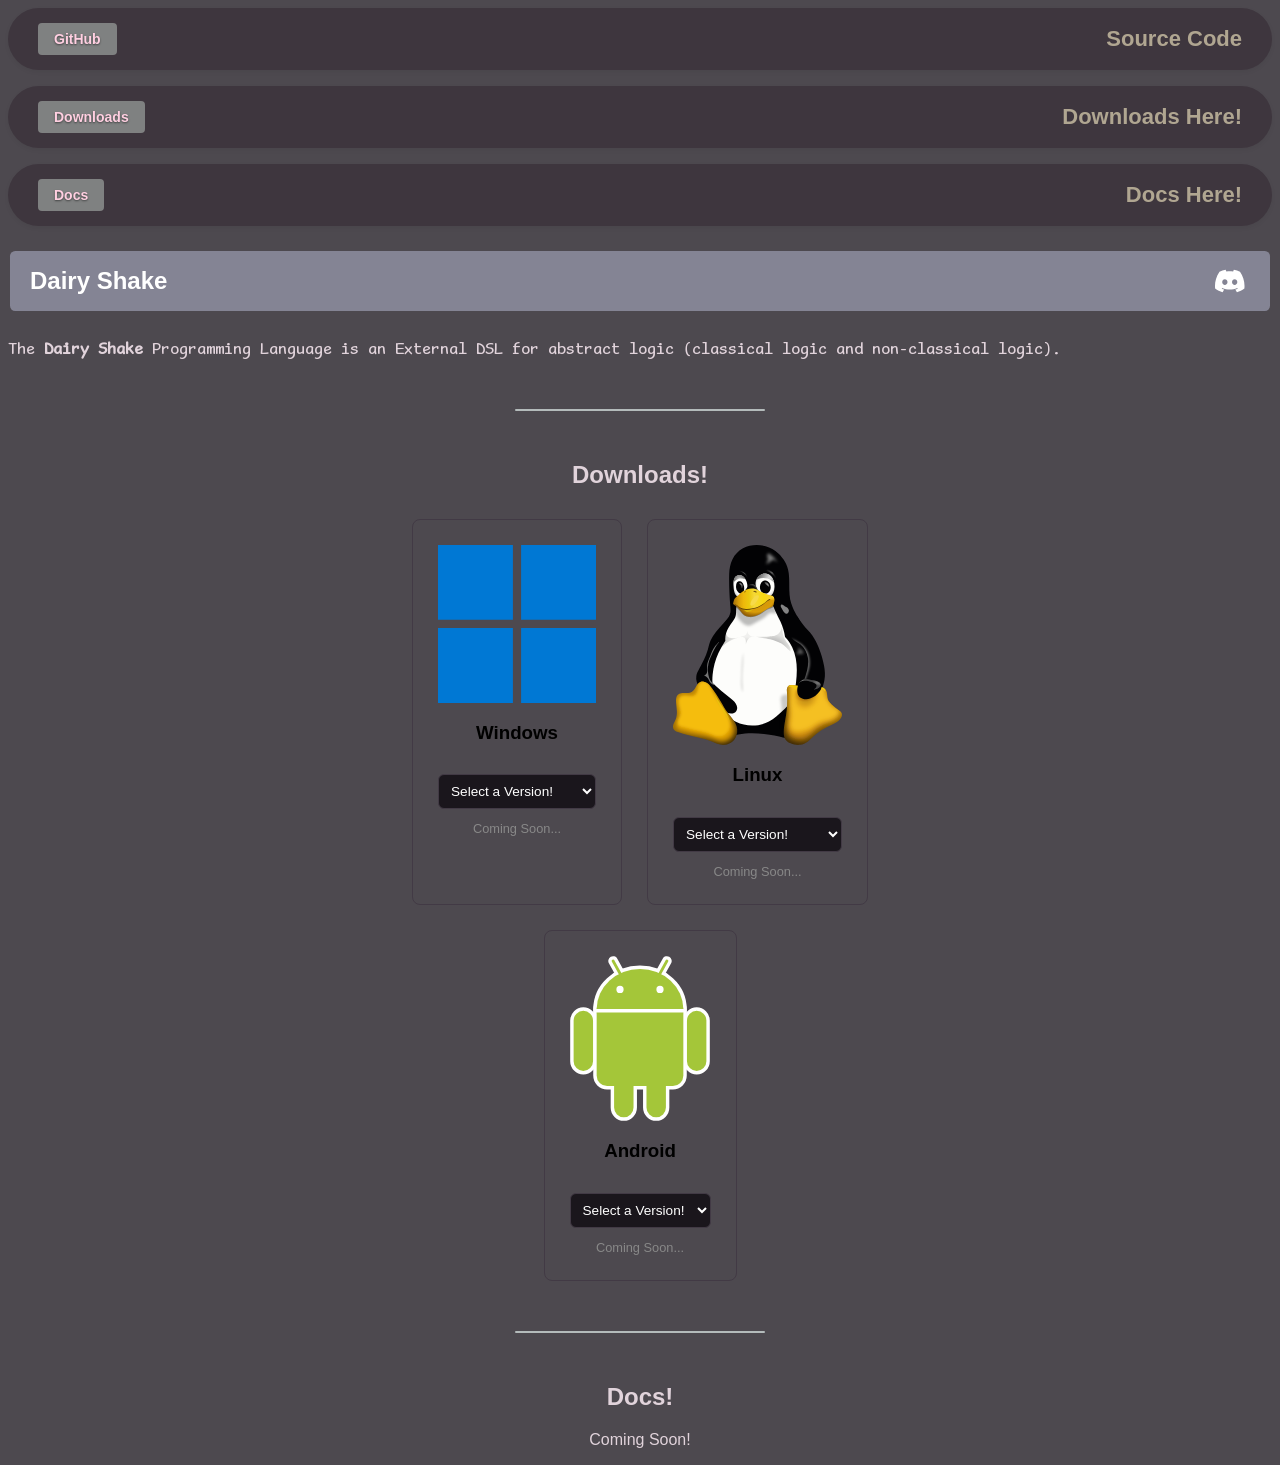
==== Site/index.html @ 6015dd04 "Add Site Foulder" ====
<!DOCTYPE html>
<html dir="ltr" lang="en" class lazy-loaded="true">
	<head>
		<link rel="stylesheet" href="index.css">
		<meta charset="UTF-8">
		<meta name="viewport" content="width=device-width, initial-scale=1.0">
		<title>Dairy Shake</title>
	</head>
	<body style="background: rgb(77, 73, 79);">
		<main>
			<header class="header-site">
				<nav class="menu-button">
					<a href="https://github.com/flyhiawa/Dairy-Shake" target="_blank" class="button-nav">GitHub</a>
				</nav>
				<div class="text-button">Source Code</div>
			</header>
			<header class="header-site">
				<nav class="menu-button">
					<a href="#downloads" class="button-nav">Downloads</a>
				</nav>
				<div class="text-button">Downloads Here!</div>
			</header>
			<header class="header-site">
				<nav class="menu-button">
					<a href="#docs" class="button-nav">Docs</a>
				</nav>
				<div class="text-button">Docs Here!</div>
			</header>
			<section class="name">
				<h1 translate="no">Dairy Shake</h1>

				<div class="social-icons">
					<a href="https://discord.gg/3Gqt7hwz9w" target="_blank" rel="noopener noreferrer" class="icon-square" title="Discord">
						<img src="img/discord.svg" alt="Discord">
					</a>
				</div>
			</section>
			<section class="section-site">
				<p class="description">The <b>Dairy Shake</b> Programming Language is an External DSL for abstract logic (classical logic and non-classical logic).</h2>
			</section>
			<hr>
			<section class="section-site">
				<section id="downloads">
					<h2 style="text-align: center; font-family: sans-serif; color: rgb(225, 211, 219);">Downloads!</h2>
					<div class="platforms">
						<div class="line-top">
							<div class="card-platform">
								<img src="img/windows.svg" alt="Windows" class="icon-platform">
								<h3>Windows</h3>
								<select class="menu-download" name="windows-version">
									<option value="" disabled selected>Select a Version!</option>
									<option value="win-x64">Windows x64 (.exe)</option>
								</select>
								<span class="status-badge">Coming Soon...</span>
							</div>
							<div class="card-platform">
								<img src="img/tux.svg" alt="Linux" class="icon-platform">
								<h3>Linux</h3>
								<select class="menu-download" name="linux-version">
									<option value="" disabled selected>Select a Version!</option>
									<option value="linux-x64">Linux x86_64 (.tar.gz)</option>
								</select>
								<span class="status-badge">Coming Soon...</span>
							</div>
						</div>
						<div class="line-bottom">
							<div class="card-platform">
								<img src="img/android.svg" alt="Android" class="icon-platform">
								<h3>Android</h3>
								<select class="menu-download" name="android-version">
									<option value="" disabled selected>Select a Version!</option>
									<option value="android-arm64">Android ARM64</option>
									<option value="android-armv7">Android ARMv7</option>
									<option value="android-x86_64">Android x86_64</option>
								</select>
								<span class="status-badge">Coming Soon...</span>
							</div>
						</div>
					</div>
				</section>
			</section>
			<hr>
			<section class="section-site">
				<section id="docs">
					<h2 style="text-align: center; font-family: sans-serif; color: rgb(225, 211, 219);">Docs!</h2>
					<p style="font-family: sans-serif; color: rgb(225, 211, 219); text-align: center;">
						Coming Soon!
					</p>
				</section>
			</section>
		</main>
	</body>
</html>
---- Site/index.css ----
html {
  scroll-behavior: smooth;
}

.header-site {
  display: flex;
  justify-content: space-between;
  align-items: center;
  padding: 15px 30px;
  border-radius: 50pt;
  background-color: rgb(62, 54, 62);
  box-shadow: 0 2px 5px rgba(0,0,0,0.05);
  margin-bottom: 12pt;
}
.text-button {
  font-family: sans-serif;
  font-weight: bold;
  font-size: 22px;
  color: rgb(176, 166, 145);
}

.button-nav {
  display: inline-flex;
  align-items: center;
  
  background-color: rgb(127, 129, 129);
  color: rgb(255, 207, 225);
  
  padding: 8px 16px;
  font-family: sans-serif;
  font-size: 14px;
  font-weight: 700;
  text-decoration: none;
  border-radius: 4px;
  text-shadow: 0px 1px 2px rgba(0, 0, 0, 0.5);
  
  transition: all 0.2s ease-in-out;
}
.button-nav:hover {
  background-color: rgb(181, 175, 161);
  color: rgb(141, 130, 145);
  box-shadow: 0 0 10px rgba(153, 204, 204, 0.6);
  cursor: pointer;
}

.name {
	display: flex;
  justify-content: space-between;
	align-items: center;
	gap: 20px;
	background-color: rgb(132, 132, 148);
	color: rgb(255, 255, 255);
	padding: 10px 20px;
	margin-top: 25px;
	margin-bottom: 30px;
	margin-left: 2px;
	margin-right: 2px;
	border-radius: 5.2px;
	font-family: sans-serif;
}

.social-icons {
  display: flex;
  align-items: center;
  gap: 12px;
}

.icon-square {
  display: flex;
  align-items: center;
  justify-content: center;
  width: 40px;
  height: 40px;
}

.icon-square img {
  width: 30px;                    
  height: 30px;
  display: block;
}

.name h1 {
	font-size: 24px;
	margin: 0;
	flex-wrap: 1;
	font-weight: bold;
}

@font-face {
  font-family: 'Comic Mono';
  src: url('fonts/ComicMono.woff2') format('woff2');
  font-weight: normal;
  font-style: normal;
  font-display: swap;
}

hr {
  border: none;
  height: 2px;
  background-color: rgb(180, 187, 187);
  margin: 50px auto;
  border-radius: 2px;
  width: 250px;
}

.description {
  font-family: 'Comic Mono', monospace;
  color: rgb(225, 211, 219);
}

.platforms {
  display: flex;
  flex-direction: column;
  gap: 25px;
  margin-top: 30px;
}

.line-top {
  display: flex;
  justify-content: center;
  gap: 25px;
}

.line-bottom {
  display: flex;
  justify-content: center;
}

.card-platform {
  padding: 25px;
    border-radius: 8px;
    width: auto;
    height: auto;
    border: 1px solid #423a45;
    display: flex;
    flex-direction: column;
    align-items: center;
    font-family: sans-serif;
}

.icone-plataforma {
    width: 45px;
    height: 45px;
    display: block;
    margin: 0 auto 10px auto; 
}

.card-plataforma h3 {
    margin: 0 0 12px 0;
    font-size: 1.3rem;
    text-align: center;
    color: rgb(225, 211, 219);
    font-family: sans-serif;
}

.menu-download {
    background-color: #1a161c;
    color: #fff;
    border: 1px solid #423a45;
    padding: 8px;
    border-radius: 6px;
    font-family: sans-serif;
    font-size: 0.85rem;
    margin: 12px 0;
    width: 100%;
    cursor: pointer;
}

.status-badge {
    font-size: 0.8rem;
    color: #888;
}
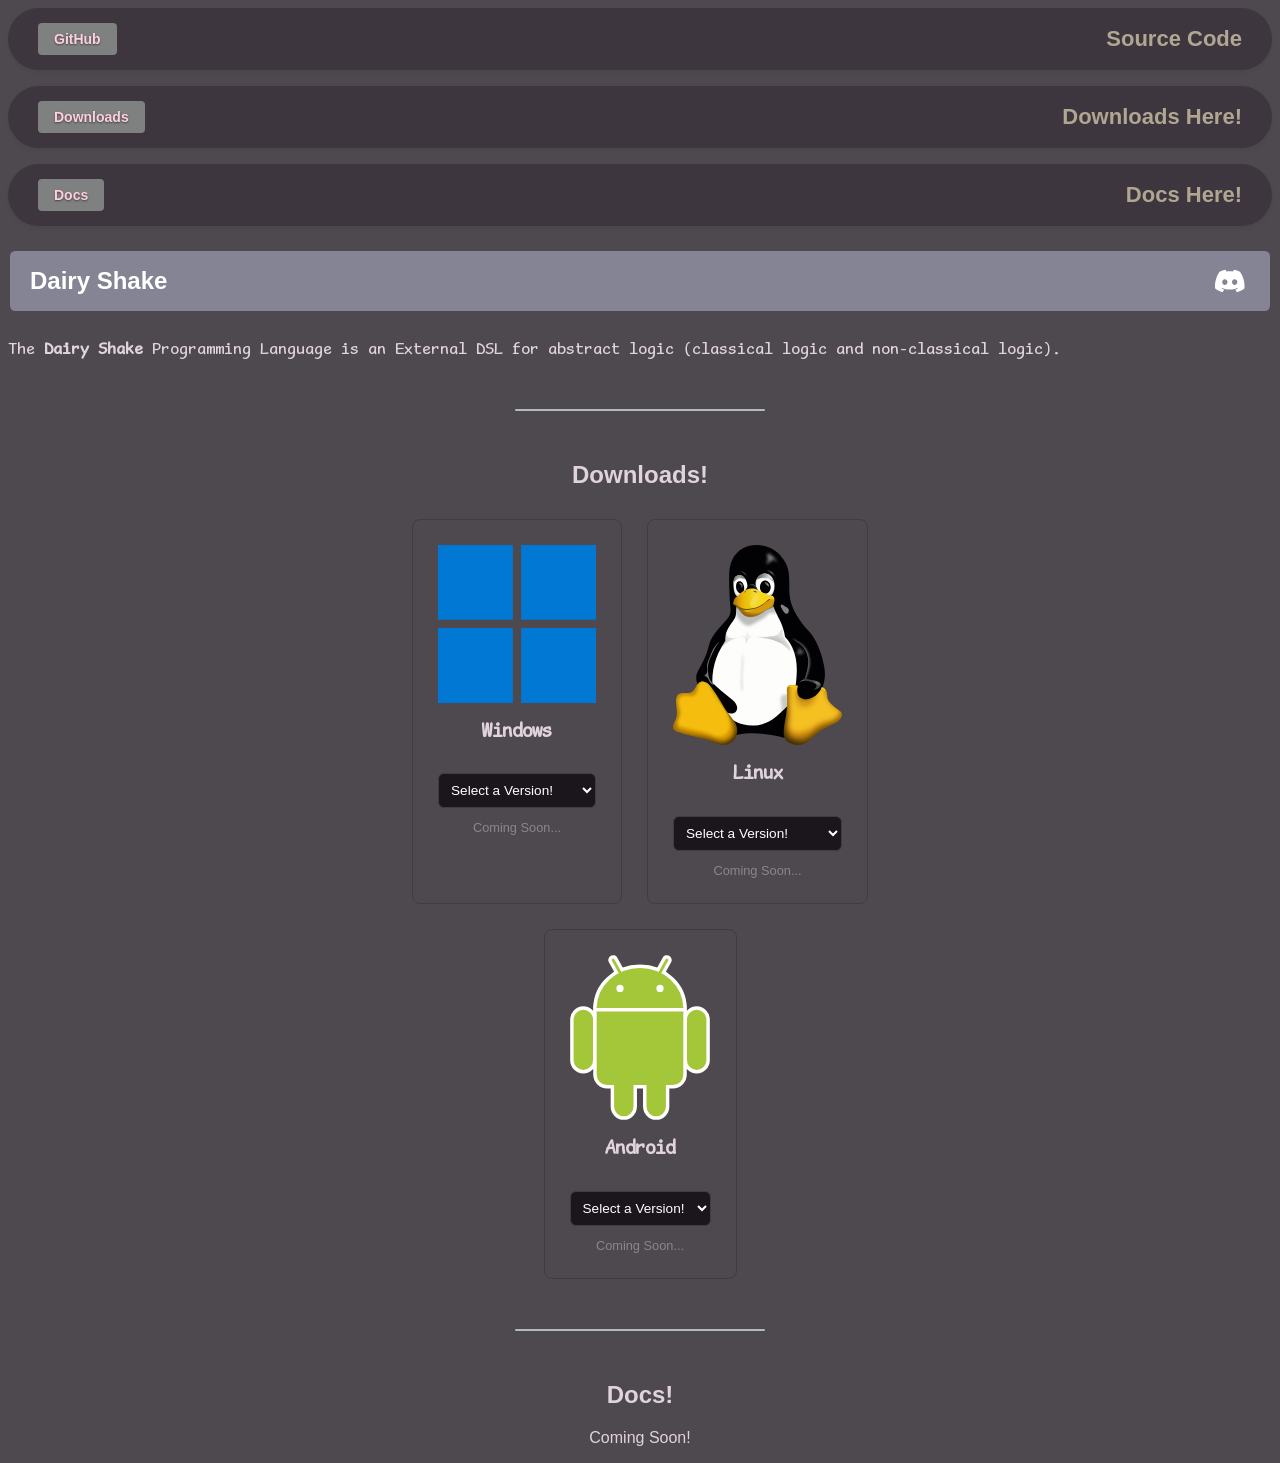
==== commit d3afaf64: "Tidy Font" ====
--- a/Site/index.html
+++ b/Site/index.html
@@ -46,7 +46,7 @@
 						<div class="line-top">
 							<div class="card-platform">
 								<img src="img/windows.svg" alt="Windows" class="icon-platform">
-								<h3>Windows</h3>
+								<h3 class="description">Windows</h3>
 								<select class="menu-download" name="windows-version">
 									<option value="" disabled selected>Select a Version!</option>
 									<option value="win-x64">Windows x64 (.exe)</option>
@@ -55,7 +55,7 @@
 							</div>
 							<div class="card-platform">
 								<img src="img/tux.svg" alt="Linux" class="icon-platform">
-								<h3>Linux</h3>
+								<h3 class="description">Linux</h3>
 								<select class="menu-download" name="linux-version">
 									<option value="" disabled selected>Select a Version!</option>
 									<option value="linux-x64">Linux x86_64 (.tar.gz)</option>
@@ -66,7 +66,7 @@
 						<div class="line-bottom">
 							<div class="card-platform">
 								<img src="img/android.svg" alt="Android" class="icon-platform">
-								<h3>Android</h3>
+								<h3 class="description">Android</h3>
 								<select class="menu-download" name="android-version">
 									<option value="" disabled selected>Select a Version!</option>
 									<option value="android-arm64">Android ARM64</option>
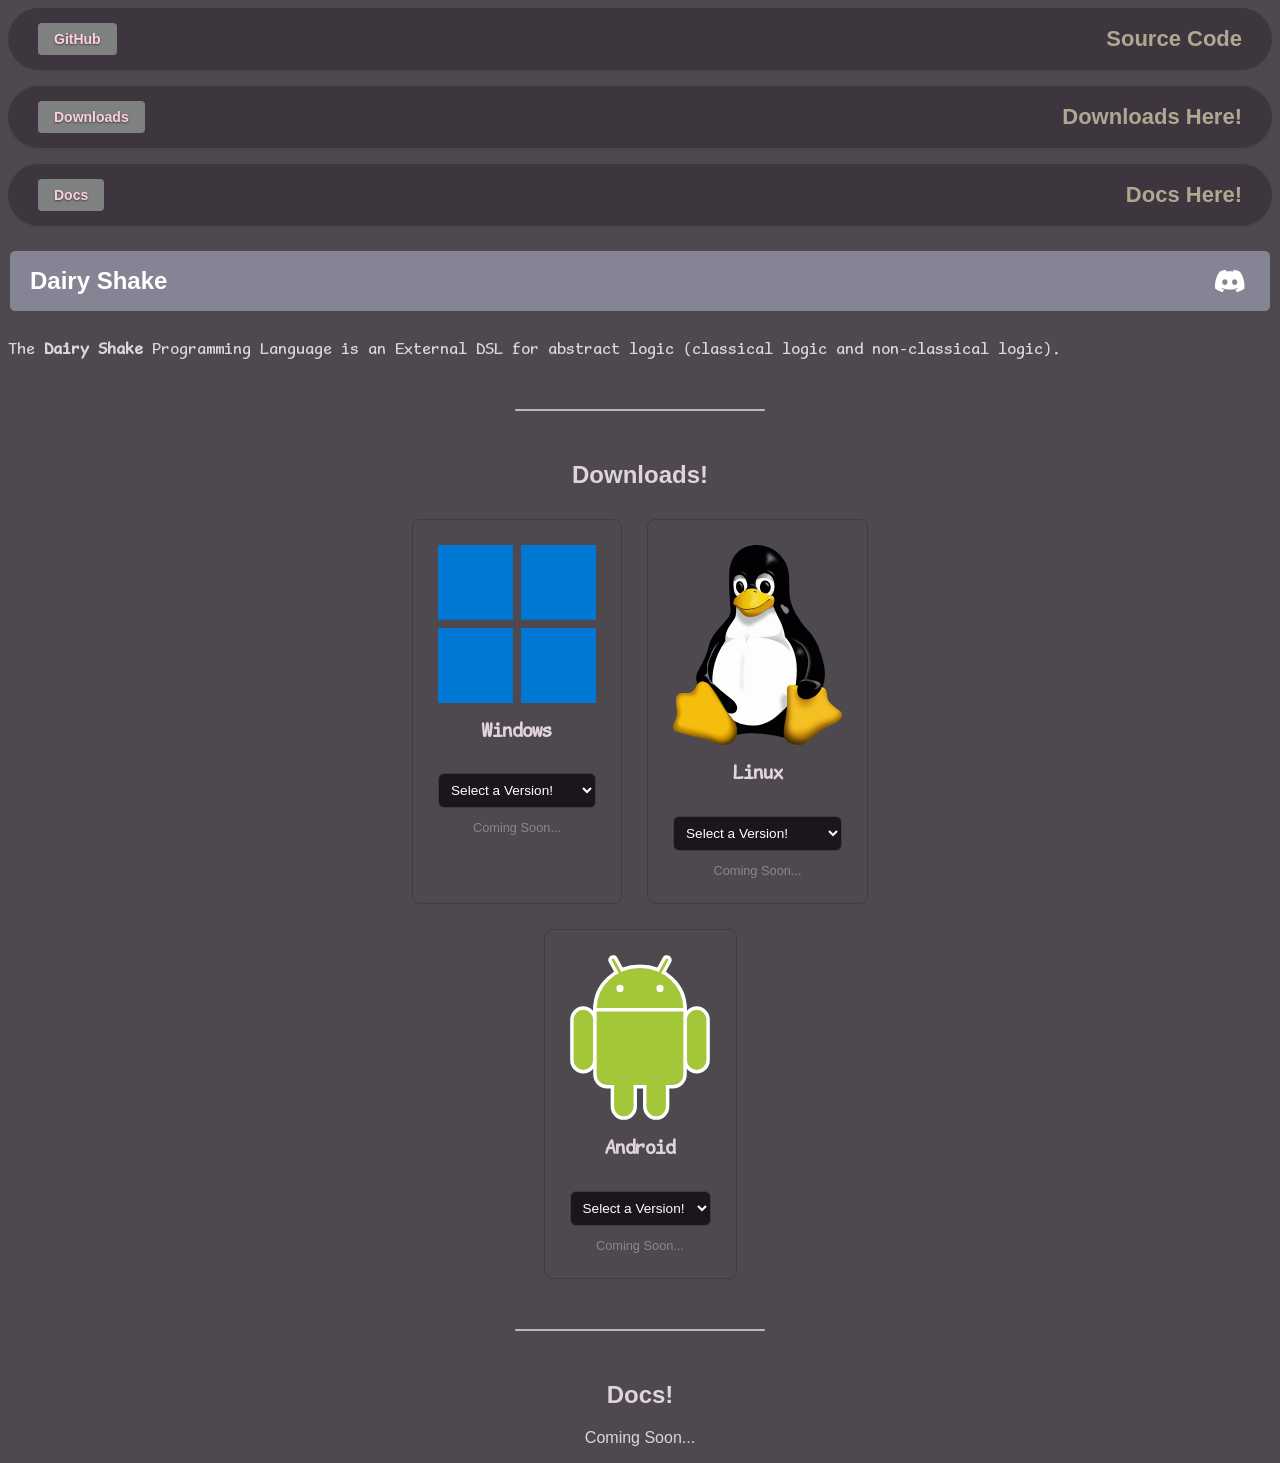
==== commit 58afdfee: "Rename All" ====
--- a/Site/index.html
+++ b/Site/index.html
@@ -84,7 +84,7 @@
 				<section id="docs">
 					<h2 style="text-align: center; font-family: sans-serif; color: rgb(225, 211, 219);">Docs!</h2>
 					<p style="font-family: sans-serif; color: rgb(225, 211, 219); text-align: center;">
-						Coming Soon!
+						Coming Soon...
 					</p>
 				</section>
 			</section>
